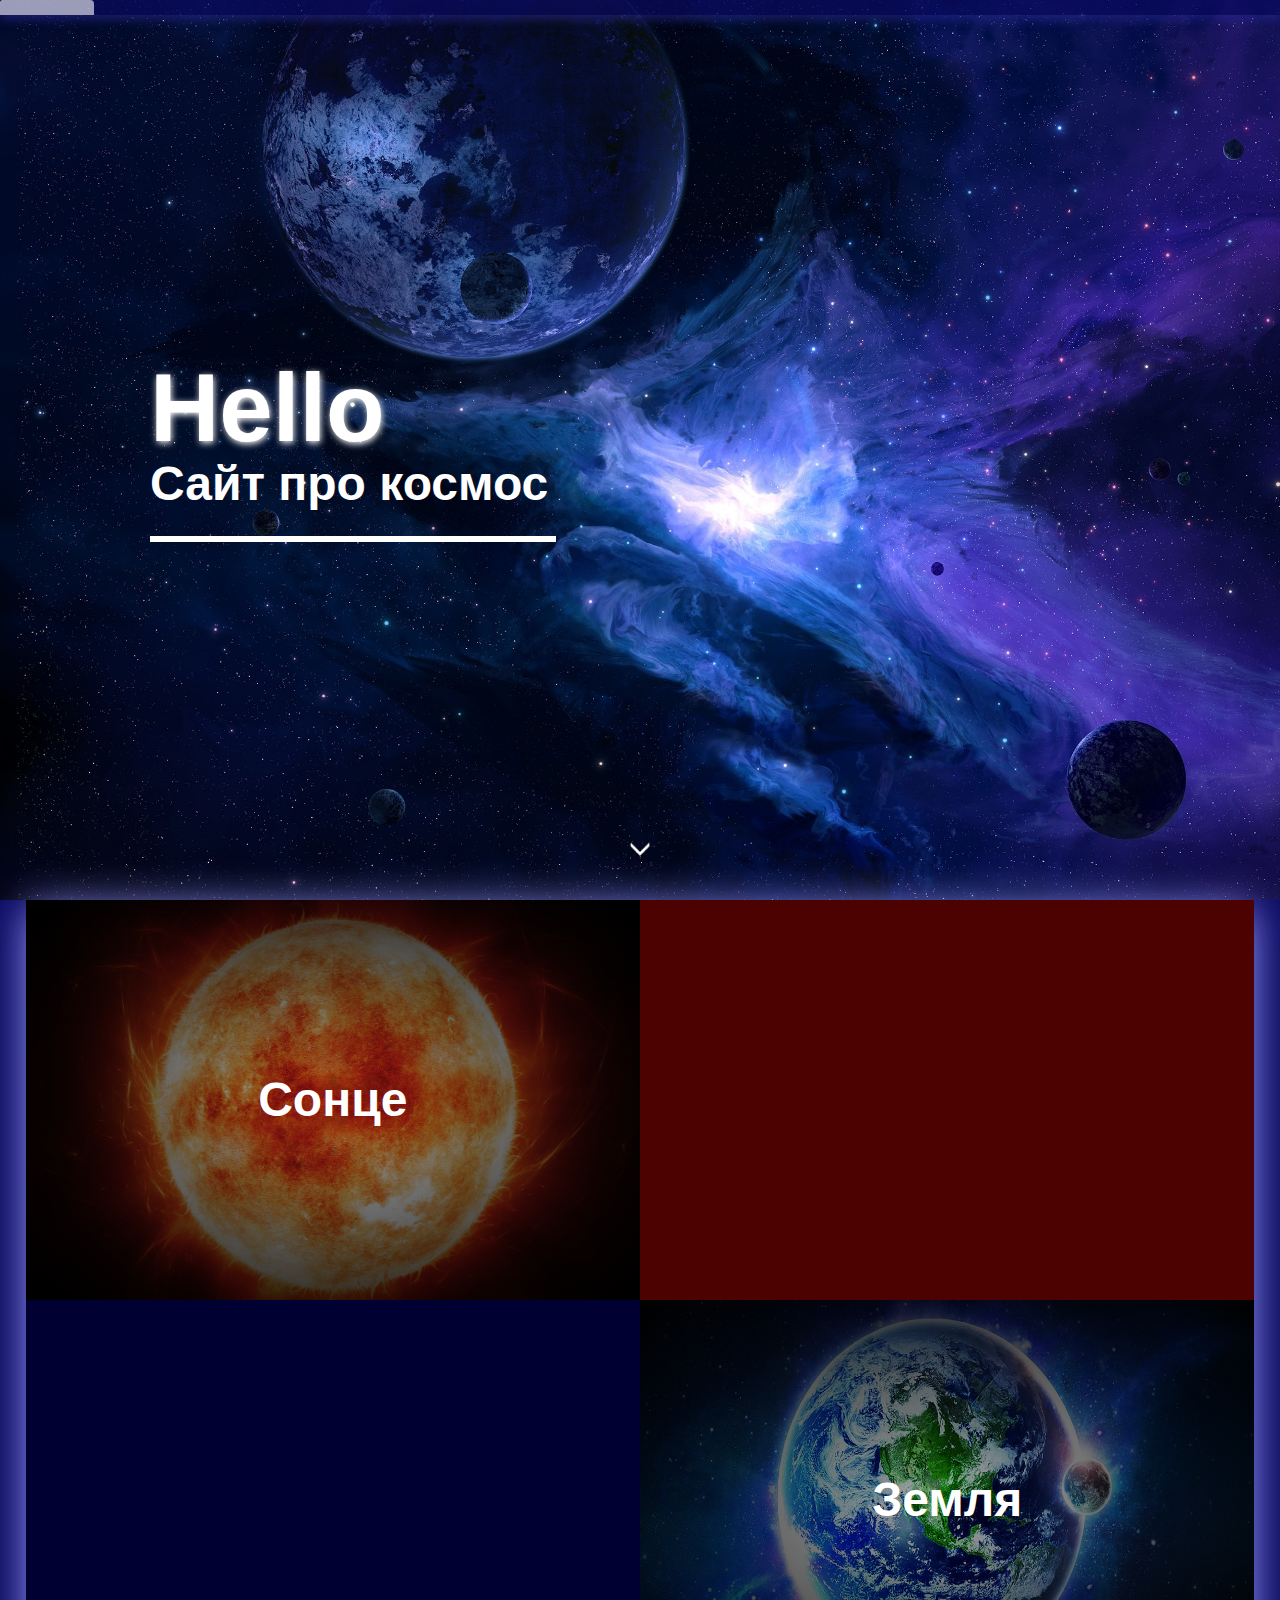
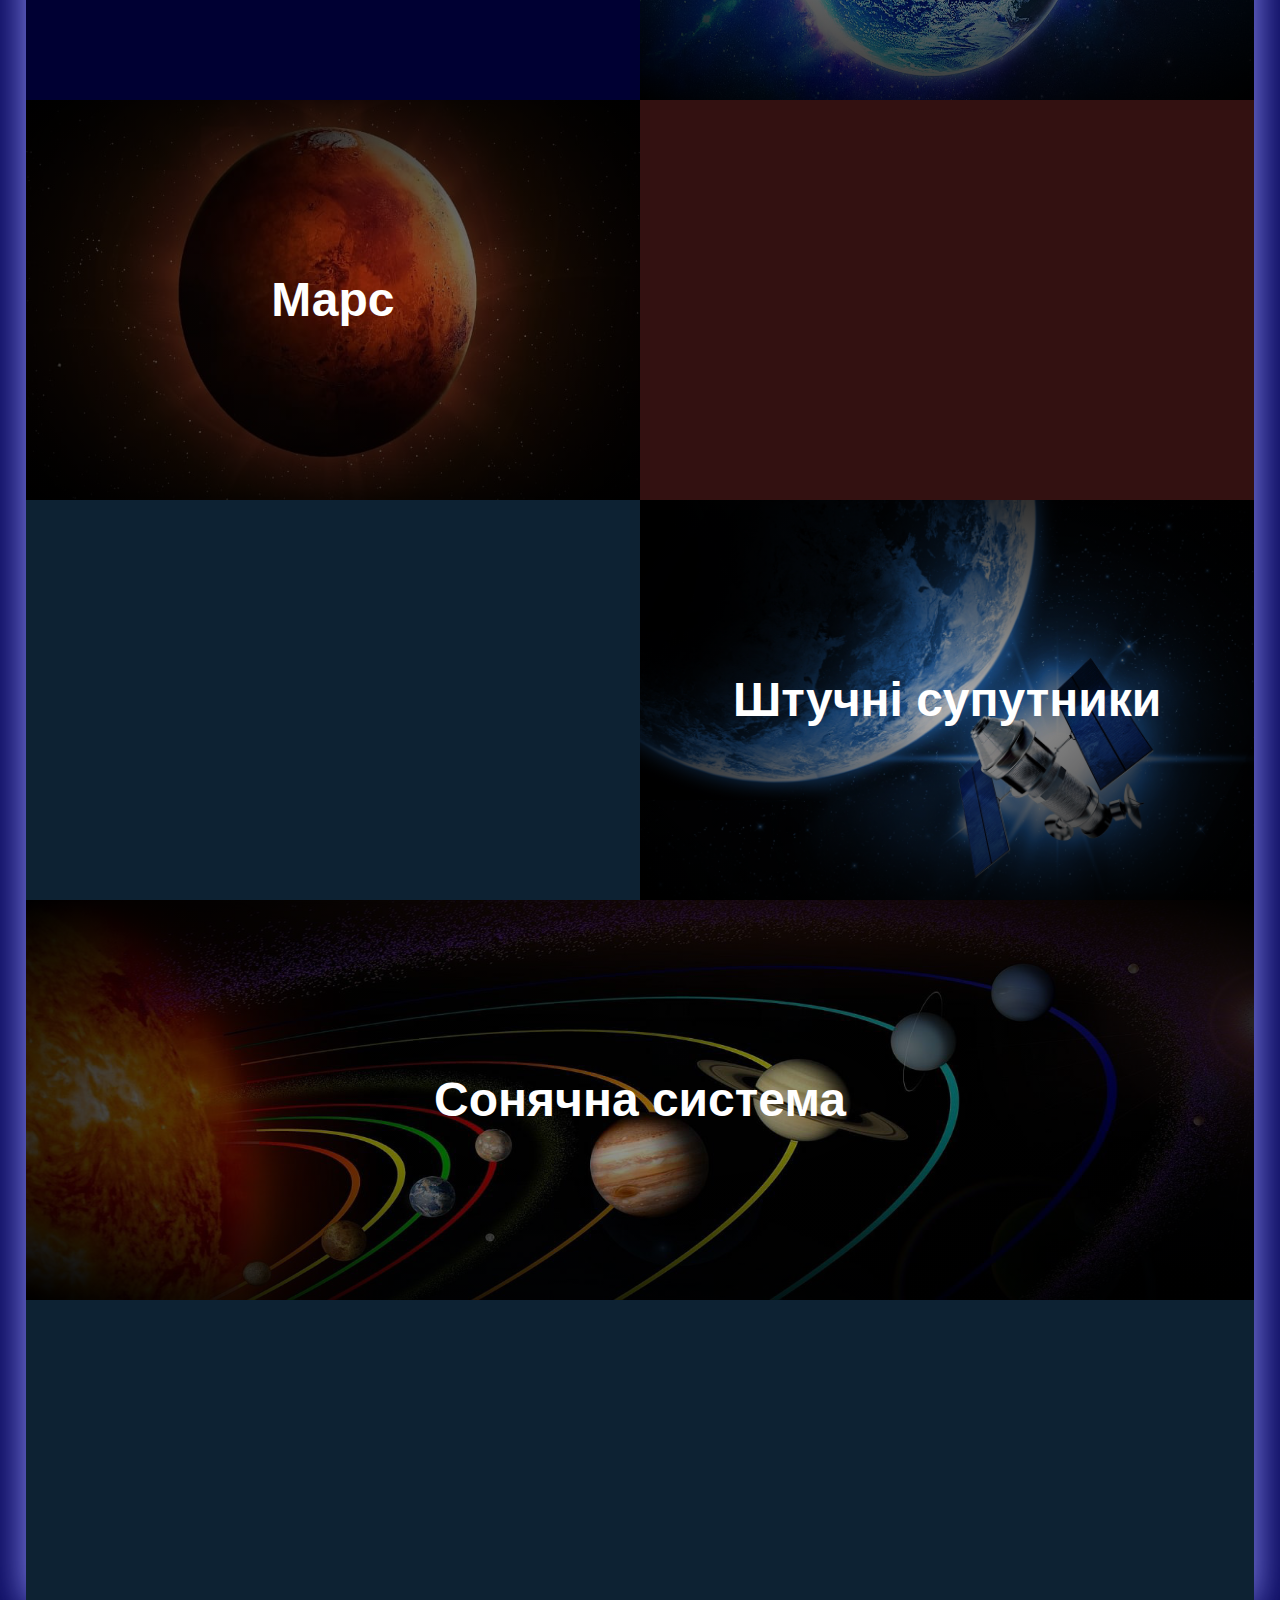
==== vinnica olimp/index.html @ b1a34f8e "Merge branch 'master' of https://github.com/Artemndreevich/Sait_to_olimp" ====
﻿<!doctype html>
<html lang="ua">
<head>
<title>Головна</title>
<meta-charset="utf-8">
<link rel="stylesheet" href="main.css">
<link rel="stylesheet" href="animatoin.css">
<link rel="shortcut icon" href="images/favicon.png" type="image/png">
<script src="jquery-3.3.1.js"></script>
<script src="main.js"></script>



</head>

<body>
        <div id="menu">
            <ul id="mark">
                <li > <a href="index.html" title=" ">Головна</a></li>
                <li > <a href="solar_system.html" title=" ">Сонячна система</a></li>
                <li > <a href="technologies.html" title=" ">Штучні супутники</a></li>
                <li > <a href="sun.html" title=" ">Сонце</a></li>
            </ul>
            </div>


<div id="first_big_image">
     <!--БР для того, чтоб расстояние было  -->
<div id="main_title">
<h1>Hello </h1>
<h2>Сайт про космос</h2>
<hr>

</div><!--Взяла заголовок, подзаголовок и хр в 1 див для позиционирования-->

</div><!--Взяла заголовок, подзаголовок и хр в 1 див для позиционирования--> 

<!-- Сделал выше (!!!) -->

<a href="#main"><img src="images/icon-down.png" id="icon-down"></a>

 
<div id="main">


    <div id="b1block">
        <div class="on-plitka-text1"><h2>Сонце</h2></div>
    </div>
    <div id="blocl_helper1"> 
        <p class="plitka_to_text1"> <span class="important_span">Сонце</span>
        <br>
            Сонце - головна зірка Сонячної системи. Навколо неї обертаються всі планети. комети, супутники планет Сонячної системи. 
            Вік - 4,57 млрд років. Наразі це єдине світило для Землі, яке дає життя всьому через утворення фотосинтезу, а отже, й кисню.
            В майбутньому Сонце буде змінюватися, через 7 млрд років Сонце стане Червоним гігантом, а через 10 млрд років - Білим карликом,
            через що життя на Землі, мабуть, буде неможливим. 


    </p>
    </div>
    <div id="b2block">
        <div class="on-plitka-text2"><h2>Земля</h2></div>
    </div>
    <div id="blocl_helper2">
        <p class="plitka_to_text2"> <span class="important_span">Земля</span>
        <br>
            Земля - третя по віддаленності від Сонця та п'ята за розмірами планета Сонячної системи. 
            Має 1 супутник - Місяць. Суходіл займає лише 29,2% всієї площі, Світовий Океан - 70,8%. 
            Загальна площа Землі - 510072000 км². Вік - 4,54 млрд років.
            Наразі єдина відома людству планета, яку населяють живі організми, тобто, на ній є життя. 
            В майбутньому є декілька вариантів розвитку Землі. Один з них, коли Сонце буде наближатись
            і збільшуватися, а температура на Землі буде підвищуватись, і згодом весь Світовий Океан
            випарується і все живе вимре. Але, шляхом високих технологій це можна попередити, "посуваючи"
            Землю в іншу сторону від Сонця, але щоб умови для життя залишалися такими, як і зараз. 
            Антропогенний ризик - Глобальне потепління, наслідки якого будуть катастрофічними.

            

    </p>
    </div>

    <div id="b3block">
        <div class="on-plitka-text3"><h2>Марс</h2></div>
    </div>
    <div id="blocl_helper3">
        <p class="plitka_to_text3"> <span class="important_span">Марс</span>
        <br>
            Марс, або "Червона планета" - четверта по віддаленності від Сонця та сьома за розмірами планета Сонячної системи.
            Має 2 супутники - Фобос і Деймос. Загальна площа Марса - 144370000 км². Зараз Марс - непридатна
            для життя планета з надмалою атмосферою та температурами. Але, мабуть, саме він
            стане першою планетою, котру почнуть колонізувати. Якщо станеться глобальна катастрофа на Землі, то Марс буде батьківщиною
            людей. Незабаром вже відбудеться перший за історію людства проект, коли декілька людей <strong>назавжди</strong> переселяться на цю
            планету. Серед них також буде й українець.
    </p> 
    </div>

    <a href="technologies.html"><div id="b4block">
      <div class="on-plitka-text4"><h2>Штучні супутники</h2></div>
    </div></a>
    <div id="blocl_helper4">
        <p class="plitka_to_text4"> <span class="important_span">Штучні супутники</span>
        <br>
            Штучні супутники - космічні апарати, пристрої, котрі передають радіоактивні хвилі для зв'язку, дізнаються температуру, фотографують
            космічні елементи і відправляють дані на Землю. Перший такий супутник був випущений на земну орбіту в 1957 році в СРСР. Загальна кількість
            супутників всіх країн - приблизно 2000, з них з України - 6, з яких лише 1 діючий. В 2009 році сталося перше в історії зіткнення, 
            внаслідок чого створилося 2 хмари із пилу. В майбутньому, ще багато стран бажають випустити свої штучні супутники.
    </p> 
    </div>

    <div id="b5block">
        <div class="on-plitka-text5"><h2>Сонячна система</h2></div>
      </div>
      <div id="blocl_helper5">
          <p class="plitka_to_text5"> <span class="important_span">Сонячна система</span>
          <br>
          Сонячна система - планетарна система із 1 зіркою - Сонцем. Саме тут ми, люди, живемо. В ній знаходяться 8 (за різними даними, 9) планет. Карликових - 5.
          Утворилася 4,57 млрд років тому. Знаходиться в галактиці Чумацький Шлях. Нещодавно дізналися, що в межах Сонячної системи є "Дев'ята планета",
          яка в 10 разів більша за Землю та знаходиться на відстані в 20 разів більше, аніж Нептун. В майбутньому, скоріш за все, всі планети
          будуть колонізовані і підібрані нормальні умови для життя людей.
          </p> 
      </div>

</div>
</body>
</html>
---- vinnica olimp/main.css ----
﻿body {
	font-family: Arial, Helvetica, sans-serif;
	background-color: rgb(10, 10, 95);
}

/* MENU */
#menu {
	width: 100%;
	background:  rgba(10, 10, 95, .7);
	z-index: 100;
	position: fixed;
	top: 0;
	left: 0;
	right: 0;
    margin:0;
	padding:0;
	box-shadow: 0 5px 10px rgba(43, 43, 160, 0.5);
}
#mark{
  margin: 0; 
  padding-left: 0; 
  overflow: hidden;
}
#mark li{
list-style-type: none;
display: inline-block;

}

#mark li a{
	color: white;
	font-weight: bold;
	text-decoration: none; 
	display: inline-block;
	padding: 1vw;
	margin-right: 2vw;
	transition: all 0.9s ease-out;
	border-radius: 0.2vw 0.3vw 0.2vw 0.3vw;
	font-weight: bold;
	font-size: 1.3vw;
}
#mark li a:hover{
	background-color: rgba(255, 255, 255, .6);
	color: rgba(0, 0, 100, .9);


}

/* ПЛИТКА */
#b1block{
	display: block;
	height: 400px;
	width: 50%;
	background: #303 url(images/sun.jpg) no-repeat;
	background-size: 100% 100%;
	float: left;
}

.on-plitka-text1, .on-plitka-text2, .on-plitka-text3, .on-plitka-text4 {
	display: block;
	height: max-content;
	width: 100%;
	z-index: 2;
	background: radial-gradient(at center, rgba(0, 0, 0, 0.3), rgba(0, 0, 0, 1));
	padding: 132.5px 0;
	text-align: center;
	color: rgb(255, 255, 255);
	font-size: 2em;
	transition: all .5s ease-in;
}
.on-plitka-text5{
	display: block;
	height: max-content;
	width: 100%;
	z-index: 2;
	background: radial-gradient(at center, rgba(0, 0, 0, 0.3), rgba(0, 0, 0, 1));
	padding: 132.5px 0;
	text-align: center;
	color: rgb(255, 255, 255);
	font-size: 2em;
	transition: all .5s ease-in;
}

.on-plitka-text1:hover, .on-plitka-text2:hover, .on-plitka-text3:hover, .on-plitka-text4:hover, .on-plitka-text5:hover {
	opacity: 0;
	

}
#blocl_helper1{
	display: block;
	height: 400px;
	width: 50%;
	background-color: rgb(77, 2, 2);
	float: left;
}
#b2block{
	height: 400px;
	width: 50%;
	background: #003 url(images/earth-main-img.jpeg) no-repeat;
	background-size: 100% 100%;
	float: right;
	}
	#blocl_helper2{
		display: block;
		height: 400px;
		width: 50%;
		float: right;
		background-color: #003;
		float: left;
	}
#b3block{
	height: 400px;
	width: 50%;
	background: #311 url(images/marc-main-img.jpg) no-repeat;
	background-size: 100% 100%;
	float: left;
	}
	#blocl_helper3{
		display: block;
		height: 400px;
		width: 50%;
		background-color: #311;

		float: left;
	}
#b4block{
	height: 400px;
	width: 50%;
	background: rgb(13, 34, 51) url(images/suputnik-main.jpg) no-repeat;
	background-size: 100% 100%;
	float: right;
	}
	#blocl_helper4{
		display: block;
		height: 400px;
		width: 50%;
		background-color: rgb(13, 34, 51);
		float: right;
		float: left;

	}
	#b5block{
		height: 400px;
		width: 100%;
		background: rgb(13, 34, 51) url(images/solar-system.jpg) no-repeat;
		background-size: 100% 100%;
		float: right;
		}
		#blocl_helper5{
			display: block;
			height: 300px;
			width: 100%;
			background-color: rgb(13, 34, 51);
			float: right;
	
		}
.plitka_to_text1{
	margin: 20px;
	color: rgb(255, 255, 255);
}
.plitka_to_text2{
	margin: 20px;
	color: rgb(255, 255, 255);
}
.plitka_to_text3{
	margin: 20px;
	color: rgb(255, 255, 255);
}
.plitka_to_text4{
	margin: 20px;
	color: rgb(255, 255, 255);
}
.plitka_to_text5{
	margin: 20px;
	color: rgb(255, 255, 255);
}

.important_span{
	font-weight: bold;
	font-size: x-large;
	
}






#first_big_image {
	background: url(images/space-background.jpg);
	background-repeat: no-repeat;
	background-size: 120%;
	position: absolute;
	top: 0px;
	left: 0;
	width: 100%;
	height: 100%;
	
}
#main_title {
	margin-left: 150px;

	margin-top: 30%;
}
#first_big_image hr {
	border: white 3px solid;
	margin-left: 0px;
	width: 400px;
}
#first_big_image h1 {
	text-shadow: 1px 2px 7px white;
	font-size: 6em;
	color: white;
 	margin-bottom: 0px;
	line-height: 50%;
}
#main{
	width: 96%;
/* убрал высоту, сделав её плавающей */
	background-color:  white;
	position: absolute;
	top: 100%;
	left: 2%;
	box-shadow: 0 7px 40px rgb(151, 151, 255);
}

#first_big_image h2 {
	font-size: 3em;
	color: white;
	line-height: 50%;
} 

#icon-down {
	
	padding: 0px;
	border-radius: 50%;
	width: 20px;
	height: 20px;
	padding: 5px;
	position: absolute;
	bottom: 3%;
	left: calc(50% - 20px);
	margin: 3px 0px;
	width: 30px;
	height: 30px;
	animation: pulsation-down 0.7s infinite alternate;

}



#solar-systam-image-div {
	background: rgb(3, 12, 66) url(images/solar-system-start-back.jpg);
	background-size: cover;
	background-repeat: no-repeat;
	background-size: 100%;
	position: absolute;
	top: 0px;
	left: 0;
	width: 100%;
	height: 100%;	
}
#solar-systam-image-div > img {
	transition: all .5s;
}
#solar-systam-image-div > img:hover {
	transform: scale(1.07);
}
#solar-systam-image-div h1 {
	text-shadow: 1px 2px 7px white;
	font-size: 3em;
	color: white;
 	margin-bottom: 20px;
	line-height: 50%;
	margin-top: 70px;
	margin-left: 80px;

}
#solar-systam-image-div hr {
	border: white 2px solid;
	margin-left: 80px;
	width: 420px;

}

.planet-inform {
	position: absolute;
	left: 0;
	top: 0;
	border-radius: 8px;
	background: white;
	padding: 10px;
	width: 180px;
	position: relative;
	color: #003;
}
.triangle {
	width: 1px;
	height: 1px;
	position: absolute;
	right: 10px;
	top: -20px;
	border-right: 10px transparent solid;
	border-top: 10px transparent solid;
	border-bottom: 10px rgb(255, 255, 255)solid;
	border-left: 10px transparent  solid;
}
.triangle-left {
	width: 1px;
	height: 1px;
	position: absolute;
	left: -20px;
	bottom: 10px;
	border-right: 10px rgb(255, 255, 255) solid;
	border-top: 10px transparent solid;
	border-bottom: 10px transparent solid;
	border-left: 10px transparent  solid;
}
#merqury {
	border: 1% green solid;
	border-radius: 50%;
	width: 2.5%;
	height: 5%;
	position: absolute;
	top: 65.3%;
	left: 18.4%;
	background: rgba(0, 0, 0, 0);
}
.help-inform1 {
	display: block;
	position: absolute;
	top: 75px;
	width: 190px;
	left: 230px;
	
	transition: all 0.5s ease-in;
}


.help-inform2 {
	display: block;
	position: absolute;
	top: 345px;
	width: 190px;
	left: 155px;

}

.help-inform3 {
	display: block;
	position: absolute;
	top: 355px;
	width: 190px;
	left: 200px;

}


.help-inform4 {
	display: block;
	position: absolute;
	top: 350px;
	width: 190px;
	left: 250px;

}

.help-inform5 {
	display: block;
	position: absolute;
	top: 345px;
	width: 190px;
	left: 295px;

}

.help-inform6 {
	display: block;
	position: absolute;
	top: 380px;
	width: 190px;
	left: 400px;

}

.help-inform7 {
	display: block;
	position: absolute;
	top: 370px;
	width: 190px;
	left: 570px;

}

.help-inform8 {
	display: block;
	position: absolute;
	top: 365px;
	width: 190px;
	left: 675px;

}
.help-inform9 {
	display: block;
	position: absolute;
	top: 360px;
	width: 190px;
	left: 800px;

}
div.page-navigation {
	position: relative;
	margin-left: 3%;
}
.page-navigation div {
	display: inline-block;
	border-radius: 3%;
	margin: 0 0.5%;
	width: 23%;
	
	transition: all .5s ease-out;
	
}
.page-navigation a {
	display: inline-block;
	height: 76%;
	width: 100%;
	border-radius: 3%;
	text-align: center;
	text-decoration: none;
	color: white;
	font-size: 2.1vw;
	padding: calc(200px - 50%) 0;
	background: radial-gradient(at center, rgba(0, 0, 0, 0.3), rgba(0, 0, 0, 1));
	transition: all .5s ease-out;
}
#first-suputnik {
	background: url(images/ПС-1.jpg) no-repeat;
	background-size: 130%;
	background-position: 50%;
}
#first-suputnik:hover {
	background-size: 140%;

}
.page-navigation a:hover {
	opacity: 0;
}
#space-technologies {
	background: url(images/technojlogies.jpg) no-repeat;
	background-size: 140%;
	background-position: 50%;
}
#space-technologies:hover {
	background-size: 150%;	
}
#space-studying {
	background: url(images/marc-3.jpeg) no-repeat;
	background-size: 100%;
	background-position: 50%;
}
#space-studying:hover {
	background-size: 115%;	
}
#statistyc {
	background: url(images/sputniks.jpeg) no-repeat;
	background-size: 140%;
	background-position: 50%;	
}
#statistyc:hover {
	background-size: 150%;		
}
#content{
	width: 96%;
	
	background-image: linear-gradient(to bottom right, rgba(10, 10, 95, .5), rgba(159, 0, 180, 0.5),  rgba(10, 10, 95, .5));
	position: relative;
	clear: both;
	left: 2%;
	box-shadow: 0 7px 40px rgb(151, 151, 255);
}
#content hr {
	border: none;
	border: rgba(255, 255, 255, .6) solid 2px;
	box-shadow: 1px 2px 7px rgba(255, 255, 255, .6);
	margin: 3% 2%;
}
#content h1 {
	text-shadow: 1px 2px 7px rgba(255, 255, 255, .6);
	font-size: 7vh;
	color: rgba(255, 255, 255, .6);
 	margin-bottom: 0px;
	line-height: 100%;
	text-align: center;
	margin: 3% 0;
}
#content h2 {
	text-shadow: 1px 2px 7px rgba(255, 255, 255, .6);
	font-size: 4.5vh;
	color: rgba(252, 252, 252, 0.6);
 	margin-bottom: 0px;
	line-height: 100%;
	text-align: center;
	margin-top: 1%;
	margin-bottom: 1%;
}
#content p, #content li {
	text-align: justify;
	color: rgba(255, 255, 255, .6);
	margin: 1%;
	font-size: 1.2vw;
	padding: 1%;
}
#right-text {
	margin-left: 31%;
	margin-right: 2%;
}
#right-text img {
	width: 90%;
	margin-top: 1%;
	transition: all 0.5s;
}
#left-text {
	margin-right: 31%;
	margin-left: 2%;
}
.content-img-left {
	float: left;
	width: 30%;
	padding-right: 2%;
	margin: 0 2%;
}
.content-img-right {
	float: right;
	width: 30%;
	padding-left: 2%;
	margin: 0 2%;
}
.content-img-left img, .content-img-right img {
	width: 100%;
	margin-bottom: 4%;
	box-shadow: 2px 4px 17px rgba(255, 255, 255, .4);
	transition: all 0.5s;
}
.content-img-left img:hover, .content-img-right img:hover {
	transform: scale(1.05);
}
#video-space {
	width: 96%;
	background: url(images/solar-system-start-back.jpg) no-repeat;
	background-size: cover;
	margin: 2%;
	
}
#content iframe {
	width: 50%;
	margin-left: 25%;
	
	border-radius: 5px;
	background: black;
	opacity: 1;
}
.content-img-right-big {
	float: right;
	width: 35%;
	margin: 0 2%;
	margin-bottom: 4%;
	box-shadow: 2px 4px 17px rgba(255, 255, 255, .4);
	clear: both;
	transition: all .5s;
}
.content-img-right-big:hover, #right-text img:hover {
	transform: scale(1.03)
}
#statistyc-punkt {
	clear: both;
	vertical-align: middle;
	
}
.bottom-div {
	padding-bottom: 15%;
}

#statistyc-punkt h3 {
	font-size: 1.7vw;
	color: rgb(151, 151, 255);
	text-shadow: 1px 2px 13px rgba(252, 252, 252, 0.6);
	margin-left: 6%;
	
}
#foother {
	background: rgba(10, 10, 95, 1);
	width: 90%;
	clear: both;
	
	left: 0;
	height: 4%;
	color: white;
	font-size: 0.9vw;
	padding: 1% 5%;
	font-style: italic;
	z-index: 50;
}
#foother a {
	color: rgba(255, 255, 255, 0.6);
	text-decoration: none;
}
#foother a:hover {
	text-decoration: underline;
	color: white;
}

#mars1{
	display: block;
	height: 400px;
	width: 50%;
	background: #311 url(images/mars-v-vodolee-2018-vliyanie-na-znaki-zodiaka.jpg) no-repeat;
	background-size: 100% 100%;
	float: left;
}
#mars1 img{
	width: 400px;
	height: 400px;
	margin-left: auto;
	margin-right: auto;
}
#mars1-text{
	display: block;
	height: 400px;
	width: 50%;
	background: #311 ;
	background-size: 100% 100%;
	float: left;
}
#mars2{
	display: block;
	height: 400px;
	width: 50%;
	background: #311 url(images/images.png) no-repeat;
	float: left;
}
#mars2-text{
	display: block;
	height: 400px;
	width: 50%;
	background: #311 ;
	background-size: 100% 100%;
	float: left;
}

#mars3{
	display: block;
	height: 400px;
	width: 50%;
	background: #311 url(images/800px-TerraformedMarsGlobeRealistic.jpg) no-repeat;
	float: left;
}
#mars3-text{
	display: block;
	height: 400px;
	width: 50%;
	background: #311 ;
	background-size: 100% 100%;
	float: left;
}
.main_p{
	padding: 20px;
	color: white;
	font-size: 20px;
}

/*sun.html */

#sun-prognoz {
	background: url(images/sun-prognoz.jpg) no-repeat;
	background-size: 140%;
	background-position: 50%;
}
#sun-prognoz:hover {
	background-size: 155%;	
}
#sun-info {
	background: black url(images/sun.png) no-repeat;
	background-size: 100%;
	background-position: 50%;
}
#sun-info:hover {
	background-size: 115%;
}
#sun-budova {
	background: black url(images/sun-budova-preview.png) no-repeat;
	background-size: 100%;
	background-position: 50%;
}
#sun-budova:hover {
	background-size: 115%;
}
#sun-darkness {
	background: black url(images/sun-darkness-preview.jpg) no-repeat;
	background-size: 140%;
	background-position: 50%;
}
#sun-darkness:hover {
	background-size: 155%;
}
img[alt="Сонце"] {
	box-shadow: none;
	width: 97%;
}
img[alt="Сонце"]:hover {
	transform: none;
}
#left-text li {
	list-style-image: url(images/sun-icon.png);
	list-style-position: inside;
	width: 90%;
}
---- vinnica olimp/animatoin.css ----
@keyframes pulsation-down {
	from {
		width: 30px;
		height: 30px;
	}
	50% {
		bottom: calc(3% - 8px);
		left: calc(50% - 20px);
		width: 36px;
		height: 36px;
	}
}
@keyframes planet-tranform{
	from{
		transform:rotate(0deg);
	}
	50%{
		transform:rotate(180deg);
	}
	to{
		transform:rotate(360deg);
	}
}
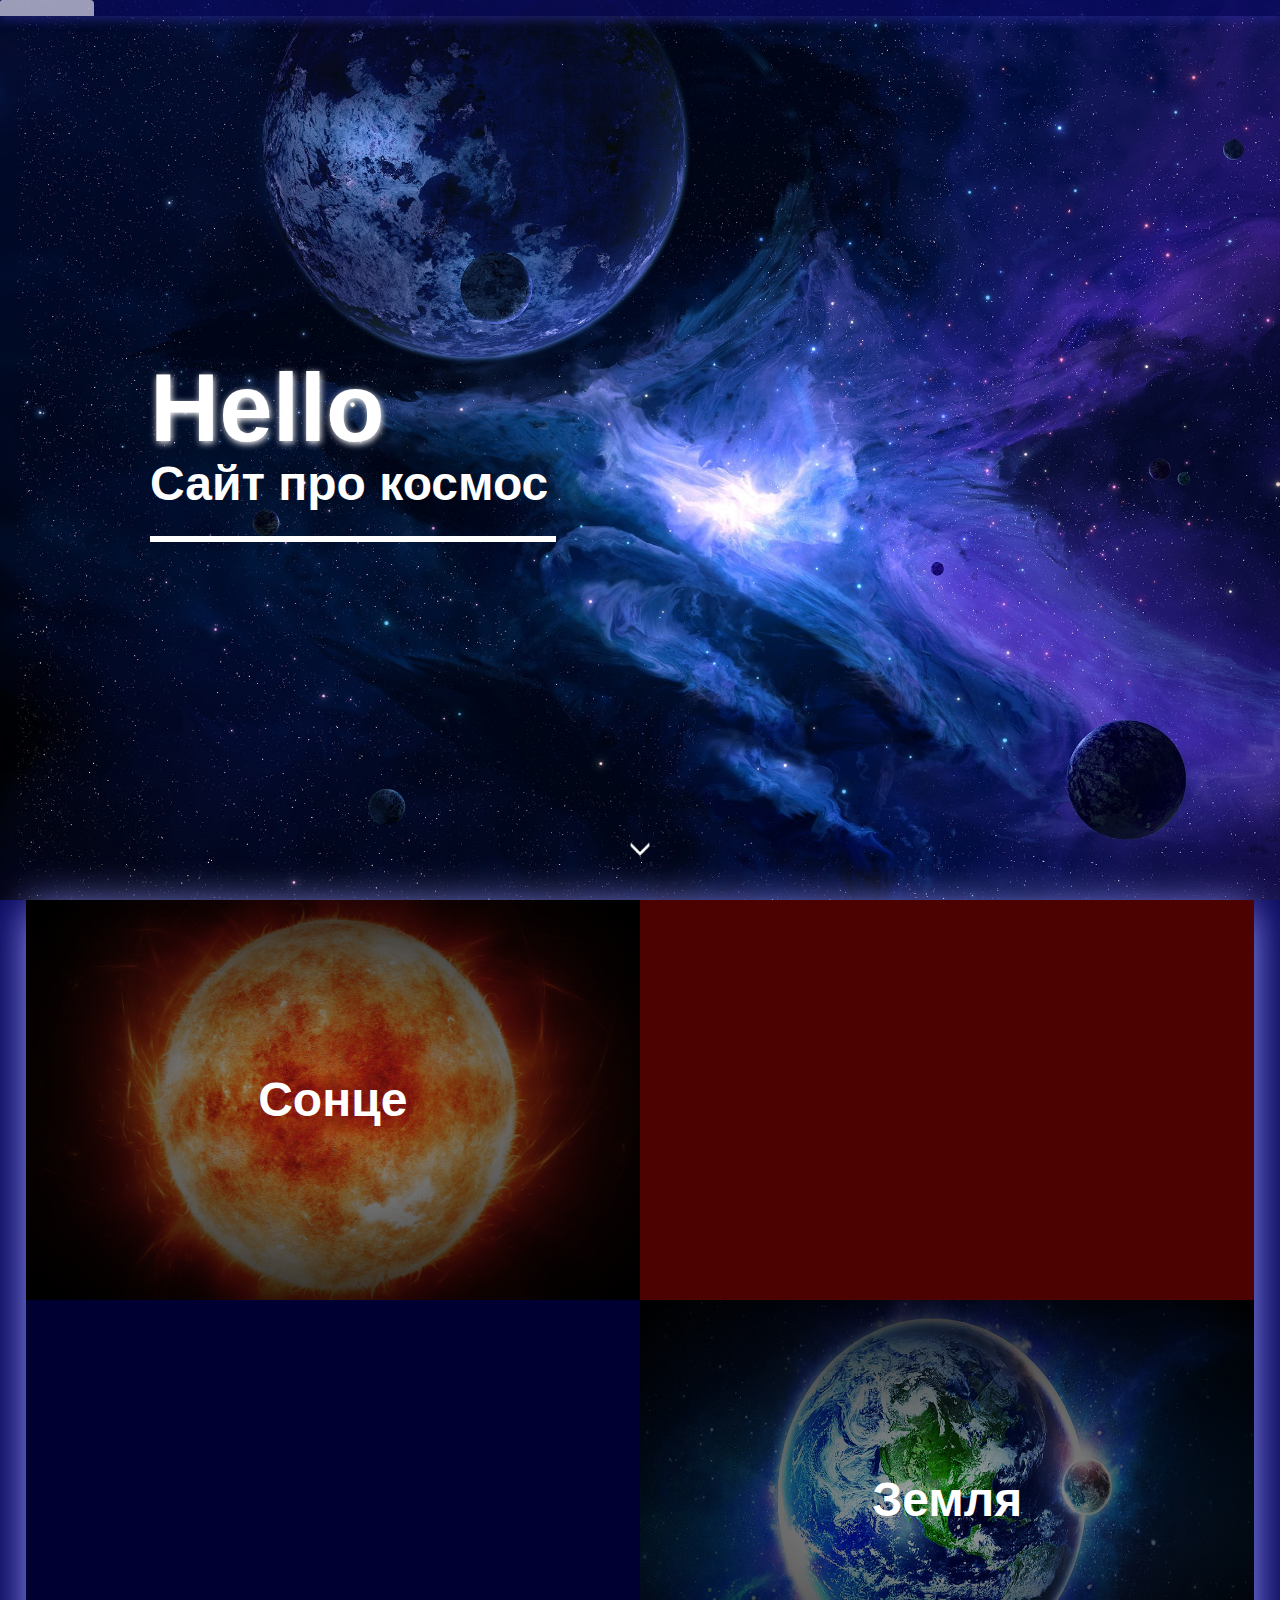
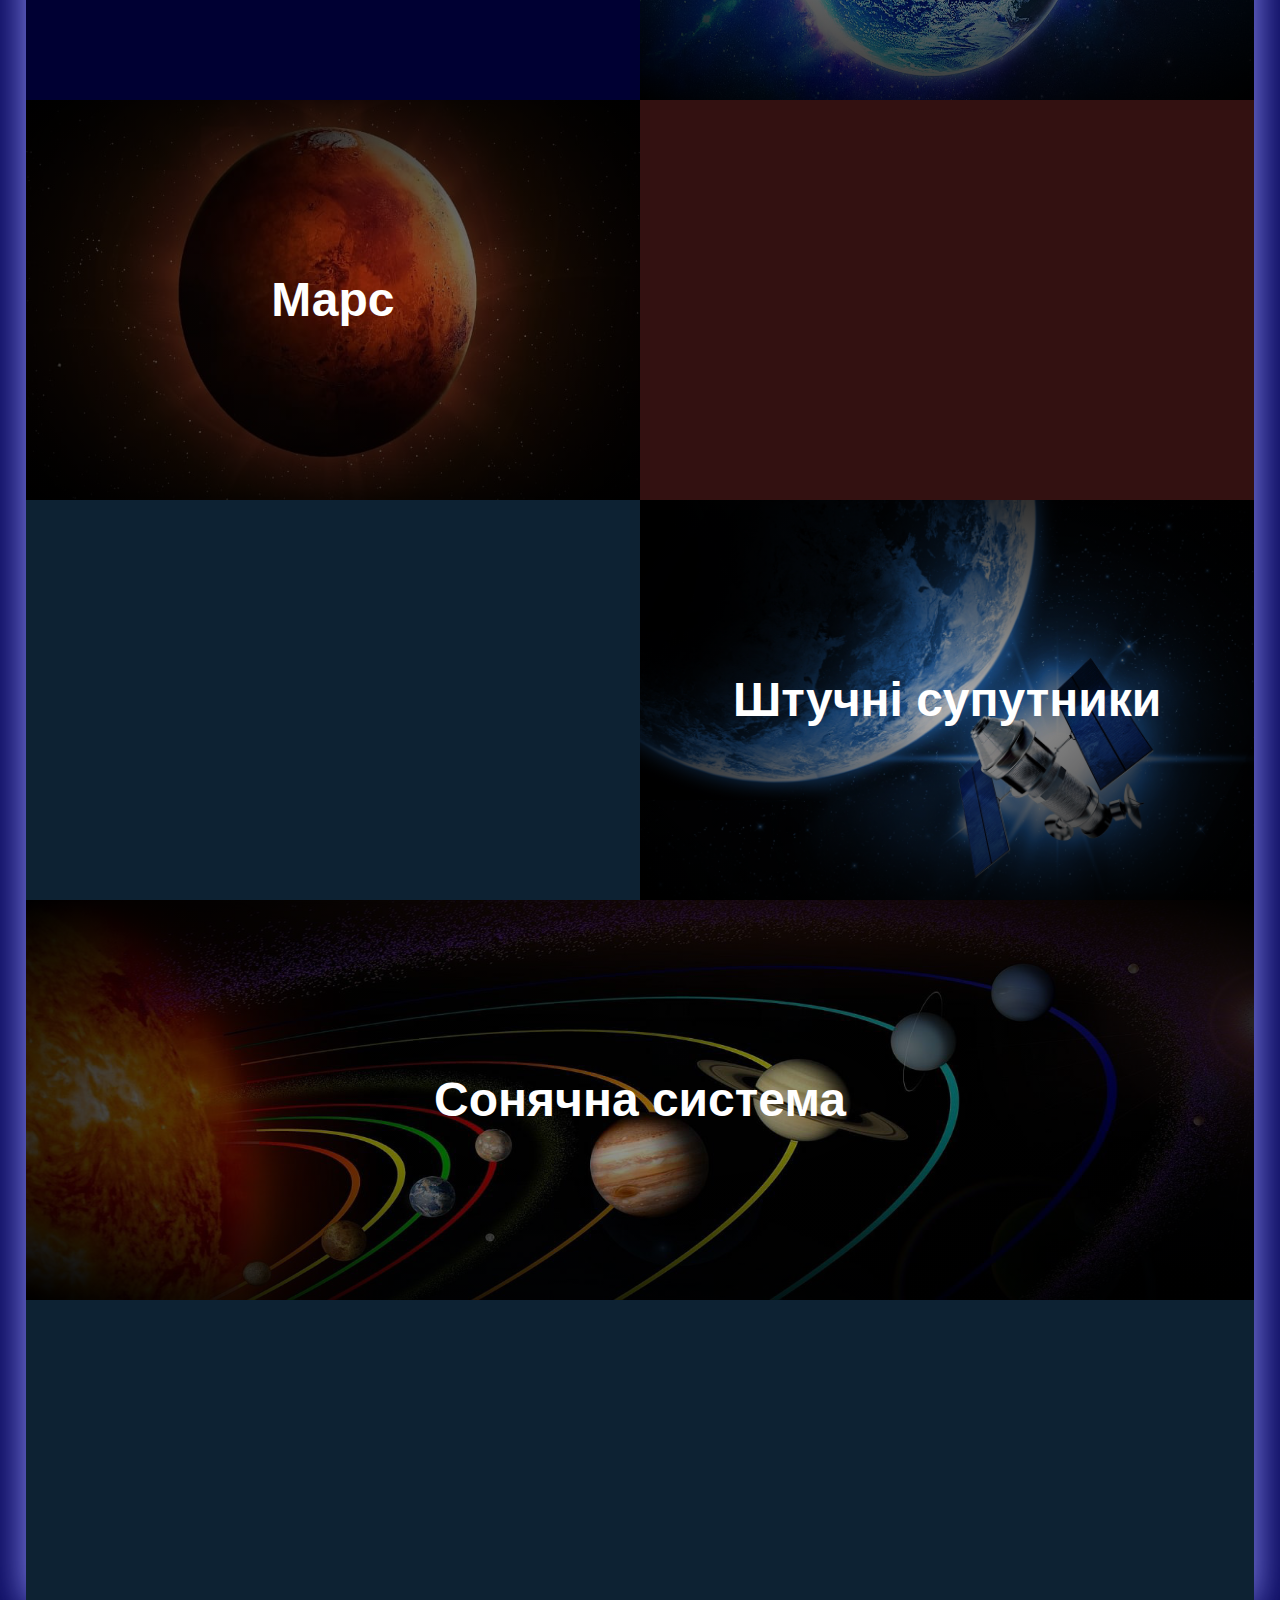
==== commit 8d1ff670: "Update index.html" ====
--- a/vinnica olimp/index.html
+++ b/vinnica olimp/index.html
@@ -2,7 +2,7 @@
 <html lang="ua">
 <head>
 <title>Головна</title>
-<meta-charset="utf-8">
+<meta charset="utf-8">
 <link rel="stylesheet" href="main.css">
 <link rel="stylesheet" href="animatoin.css">
 <link rel="shortcut icon" href="images/favicon.png" type="image/png">
--- a/vinnica olimp/main.css
+++ b/vinnica olimp/main.css
@@ -714,4 +714,150 @@
 	list-style-image: url(images/sun-icon.png);
 	list-style-position: inside;
 	width: 90%;
-}+}
+
+
+/* 
+///////////////////////////////////////////////////////////////////////////////////////////////
+                                            ТЕСТ
+///////////////////////////////////////////////////////////////////////////////////////////////
+*/ 
+
+#photo_helper{
+    width: 20%;
+    height: 40%;
+    position: fixed;
+    top: 19%;
+    left: 77%;
+    z-index: 20;
+     margin: 0;
+    padding: 0;
+
+}
+#helper{
+    width: 25%;
+    height: 50%;
+    background-color: white;
+    border-radius: 5px;
+    z-index: 10; 
+    position: fixed;
+    top: 49%;
+    left: 74.5%;
+    margin: 0;
+    padding: 0;
+
+}
+
+
+
+#forhelp{
+    text-align: justify;
+    margin-top: 17%;
+    z-index: 2;
+	padding: 10px;
+}
+
+#photo_helper img{
+    margin: 0;
+    padding: 0;
+    z-index: 3;
+}
+
+#button input{
+    font-weight: bold;
+    width: 7%;
+    height: 5%;
+    position: fixed;
+    top: 93%;
+    left: 83.5%;
+    z-index: 200; 
+    border-radius: 5px;
+    background-color: #9AFE2E;
+}
+.true{
+    display: inline-block;
+    width: 15%;
+    text-align: center;
+    background-color: rgb(121, 91, 255);
+    border-radius: 0.3vw;
+    padding: 1%;
+    margin-right: 10%;
+}
+.true:hover{
+    display: inline-block;
+    width: 15%;
+    text-align: center;
+   background-color: white;
+    border-radius: 0.3vw;
+transition: all 1s;
+}
+.false{
+    display: inline-block;
+    width: 15%;
+    text-align: center;
+   background-color: rgb(121, 91, 255);
+    border-radius: 0.3vw;
+    padding: 1%;
+    margin-right: 10%;
+
+}
+.false:hover{
+    display: inline-block;
+
+    width: 15%;
+    text-align: center;
+   background-color: white;
+    border-radius: 0.3vw;
+transition: all 1s;
+}
+.grenn{
+ font-size: x-large;
+ display: block;
+ text-align: center;
+ font-weight: bold;
+color: green;
+
+}
+.go{
+    text-decoration: none;
+    color: #191970;
+    font-weight: bold;
+}
+.redd{
+    font-size: x-large;
+    display: block;
+    text-align: center;
+    font-weight: bold;
+   color: red;
+}
+#actionn {
+    
+    font-weight: bold;
+    width: 15%;
+    padding: 3%;
+    border-radius: 0.3vw;
+    background-color: rgba(10, 10, 95, 1);
+    color: rgba(255, 255, 255, 0.7);
+    transition: all 1s;
+
+}
+#actionn:hover {
+    font-weight: bold;
+    width: 15%;
+    padding: 3%;
+    border-radius: 0.3vw;
+    background-color:white;
+    color: rgba(10, 10, 95, .7);
+    transition: all 1s;
+}
+#paddingp{
+    margin: 1vw;
+}
+
+
+/* 
+///////////////////////////////////////////////////////////////////////////////////////////////
+                                            ТЕСТ
+///////////////////////////////////////////////////////////////////////////////////////////////
+*/ 
+
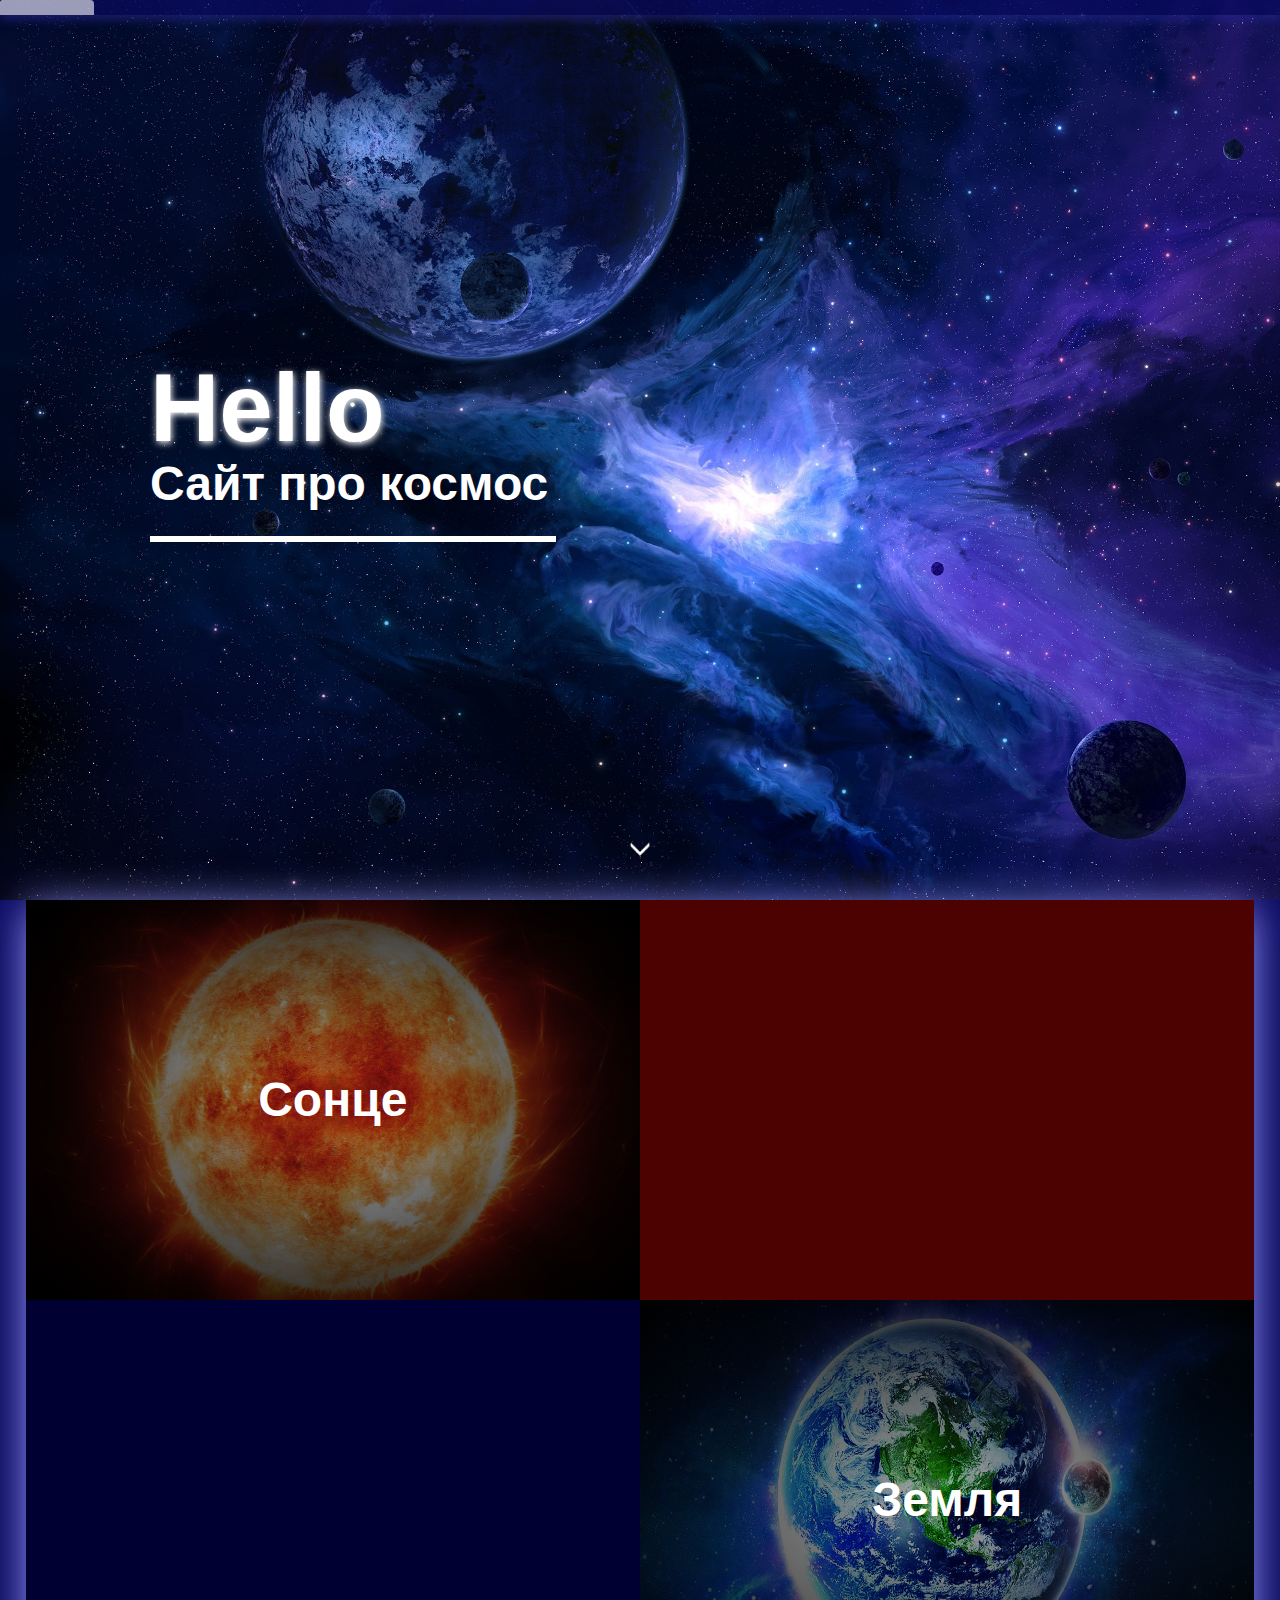
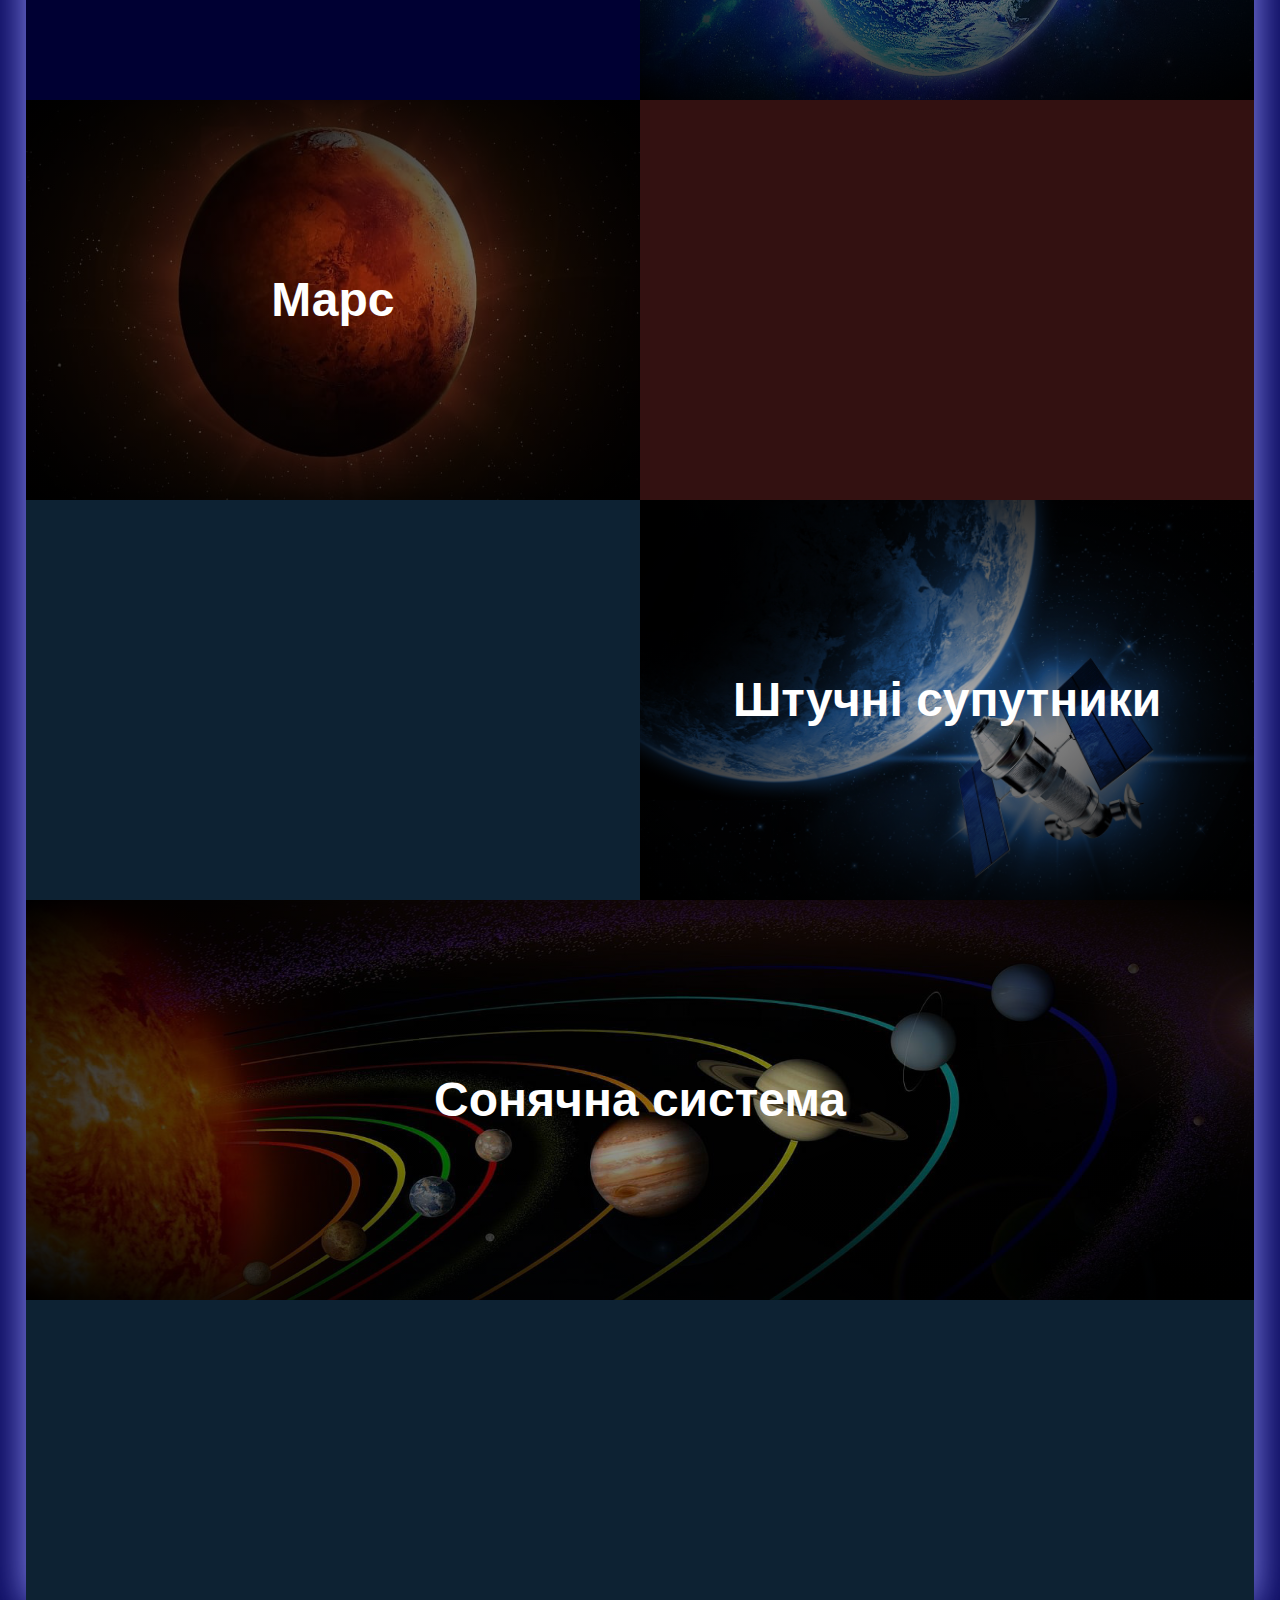
==== commit d9514434: "Merge branch 'master' of https://github.com/Artemndreevich/Sait_to_olimp" ====
--- a/vinnica olimp/index.html
+++ b/vinnica olimp/index.html
@@ -16,10 +16,14 @@
 <body>
         <div id="menu">
             <ul id="mark">
-                <li > <a href="index.html" title=" ">Головна</a></li>
-                <li > <a href="solar_system.html" title=" ">Сонячна система</a></li>
-                <li > <a href="technologies.html" title=" ">Штучні супутники</a></li>
-                <li > <a href="sun.html" title=" ">Сонце</a></li>
+                <li > <a href="index.html" title="Головна сторінка">Головна</a></li>
+                <li > <a href="solar_system.html" title="Коротко про Сонячну систему">Сонячна система</a></li>
+                <li > <a href="technologies.html" title="Про космычны технології">Штучні супутники</a></li>
+                <li > <a href="sun.html" title="Про Сонце">Сонце</a></li>
+                <li > <a href="earth.html" title="Про планету Земля">Земля</a></li>
+                <li > <a href="mars.html" title="Про Марс">Марс</a></li>
+                <li><a href="galery.html" title="Космічна галерея">Галерея</a></li>
+                <li><a href="test.html" title="Тест про космос">Тест</a></li>
             </ul>
             </div>
 
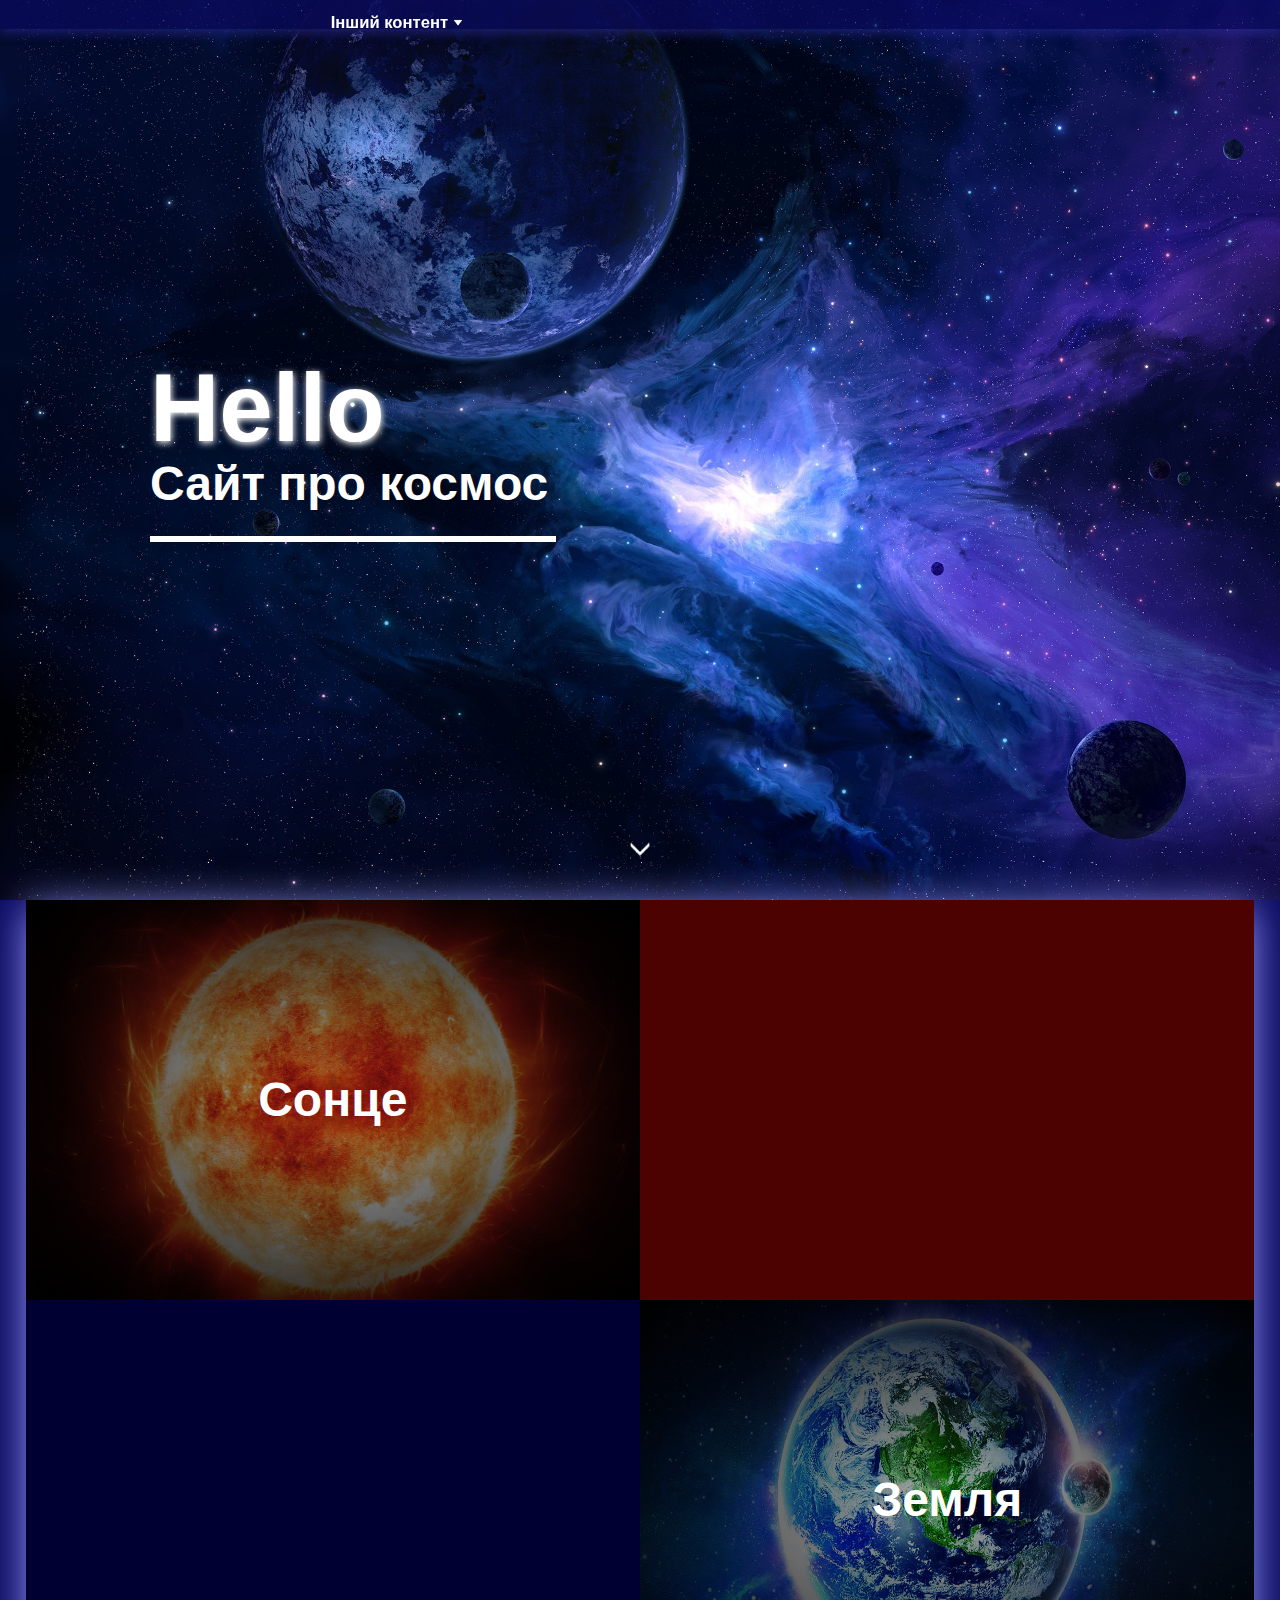
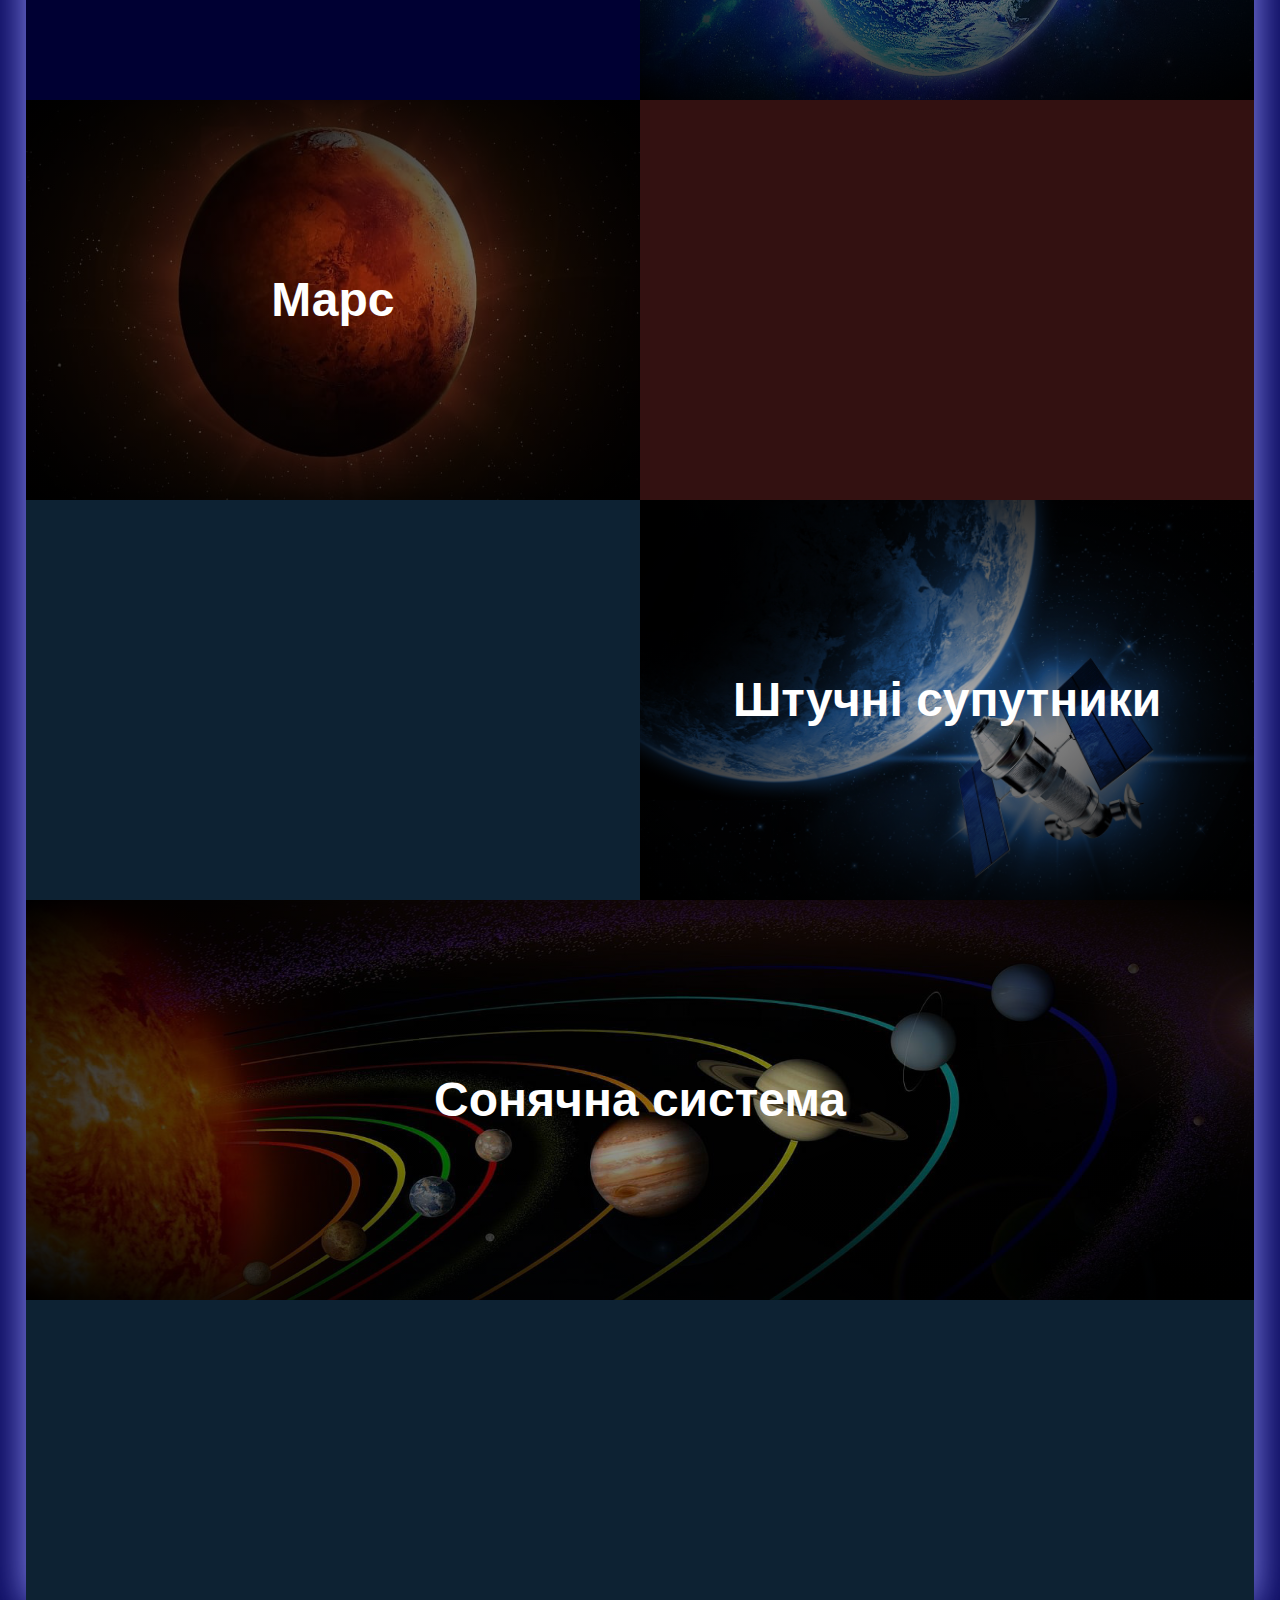
==== commit 25f6ea25: "Update index.html" ====
--- a/vinnica olimp/index.html
+++ b/vinnica olimp/index.html
@@ -16,12 +16,16 @@
 <body>
         <div id="menu">
             <ul id="mark">
-                <li > <a href="index.html" title="Головна сторінка">Головна</a></li>
-                <li > <a href="solar_system.html" title="Коротко про Сонячну систему">Сонячна система</a></li>
-                <li > <a href="technologies.html" title="Про космычны технології">Штучні супутники</a></li>
-                <li > <a href="sun.html" title="Про Сонце">Сонце</a></li>
-                <li > <a href="earth.html" title="Про планету Земля">Земля</a></li>
-                <li > <a href="mars.html" title="Про Марс">Марс</a></li>
+                <li> <a href="index.html" title="Головна сторінка">Головна</a></li>
+                <li> <a href="solar_system.html" title="Коротко про Сонячну систему">Сонячна система</a>
+                <li> <a href="#" title="Контент">Інший контент <img src="images/triangle-icon.png" height="10wh"></a>    
+                    <ul id="submenu">
+                            <li> <a href="technologies.html" title="Про космычны технології">Штучні супутники</a></li>
+                            <li> <a href="sun.html" title="Про Сонце">Сонце</a></li>
+                            <li> <a href="earth.html" title="Про планету Земля">Земля</a></li>
+                            <li> <a href="mars.html" title="Про Марс">Марс</a></li>
+                    </ul>
+                </li>
                 <li><a href="galery.html" title="Космічна галерея">Галерея</a></li>
                 <li><a href="test.html" title="Тест про космос">Тест</a></li>
             </ul>
@@ -47,9 +51,10 @@
 <div id="main">
 
 
+        <a href="sun.html" title="Про Сонце">
     <div id="b1block">
         <div class="on-plitka-text1"><h2>Сонце</h2></div>
-    </div>
+    </div></a>
     <div id="blocl_helper1"> 
         <p class="plitka_to_text1"> <span class="important_span">Сонце</span>
         <br>
@@ -61,9 +66,12 @@
 
     </p>
     </div>
+    
+    <a href="earth.html">
     <div id="b2block">
         <div class="on-plitka-text2"><h2>Земля</h2></div>
     </div>
+</a>
     <div id="blocl_helper2">
         <p class="plitka_to_text2"> <span class="important_span">Земля</span>
         <br>
@@ -82,9 +90,10 @@
     </p>
     </div>
 
+    <a href="mars.html">
     <div id="b3block">
         <div class="on-plitka-text3"><h2>Марс</h2></div>
-    </div>
+    </div></a>
     <div id="blocl_helper3">
         <p class="plitka_to_text3"> <span class="important_span">Марс</span>
         <br>
@@ -97,9 +106,11 @@
     </p> 
     </div>
 
-    <a href="technologies.html"><div id="b4block">
+    <a href="technologies.html">
+        <div id="b4block">
       <div class="on-plitka-text4"><h2>Штучні супутники</h2></div>
-    </div></a>
+    </div>
+    </a>
     <div id="blocl_helper4">
         <p class="plitka_to_text4"> <span class="important_span">Штучні супутники</span>
         <br>
@@ -110,9 +121,11 @@
     </p> 
     </div>
 
+    <a href="solar_system.html">
     <div id="b5block">
         <div class="on-plitka-text5"><h2>Сонячна система</h2></div>
       </div>
+    </a>
       <div id="blocl_helper5">
           <p class="plitka_to_text5"> <span class="important_span">Сонячна система</span>
           <br>
--- a/vinnica olimp/main.css
+++ b/vinnica olimp/main.css
@@ -728,7 +728,7 @@
     height: 40%;
     position: fixed;
     top: 19%;
-    left: 77%;
+    left: 75.5%;
     z-index: 20;
      margin: 0;
     padding: 0;
@@ -742,7 +742,7 @@
     z-index: 10; 
     position: fixed;
     top: 49%;
-    left: 74.5%;
+    left: 73%;
     margin: 0;
     padding: 0;
 
@@ -861,3 +861,43 @@
 ///////////////////////////////////////////////////////////////////////////////////////////////
 */ 
 
+/*/////////////////////////////////////////////////////////////////////////////////////////////
+											EARTH
+/////////////////////////////////////////////////////////////////////////////////////////////*/
+
+#gagarin {
+	background: url(images/gagarin-nav.jpg) no-repeat;
+	background-size: 110%;
+	background-position: 50%;
+}
+#gagarin:hover {
+	background-size: 125%;	
+}
+#earth-future-nav {
+	background: url(images/pangeya.jpg) no-repeat;
+	background-size: 100%;
+	background-position: 50%;
+}
+#earth-future-nav:hover {
+	background-size: 115%;
+}
+#earth-born {
+	background: black url(images/earth-born-nav.jpg) no-repeat;
+	background-size: 120%;
+	background-position: 50%;
+}
+#earth-born:hover {
+	background-size: 135%;	
+}
+#facts {
+	list-style-position: inside;
+	list-style-type: upper-roman;
+}
+#earth-facts {
+	background: black url(images/Earth_Western_Hemisphere_transparent_background.png) no-repeat;
+	background-size: 100%;
+	background-position: 50%;
+}
+#earth-facts:hover {
+	background-size: 115%;	
+}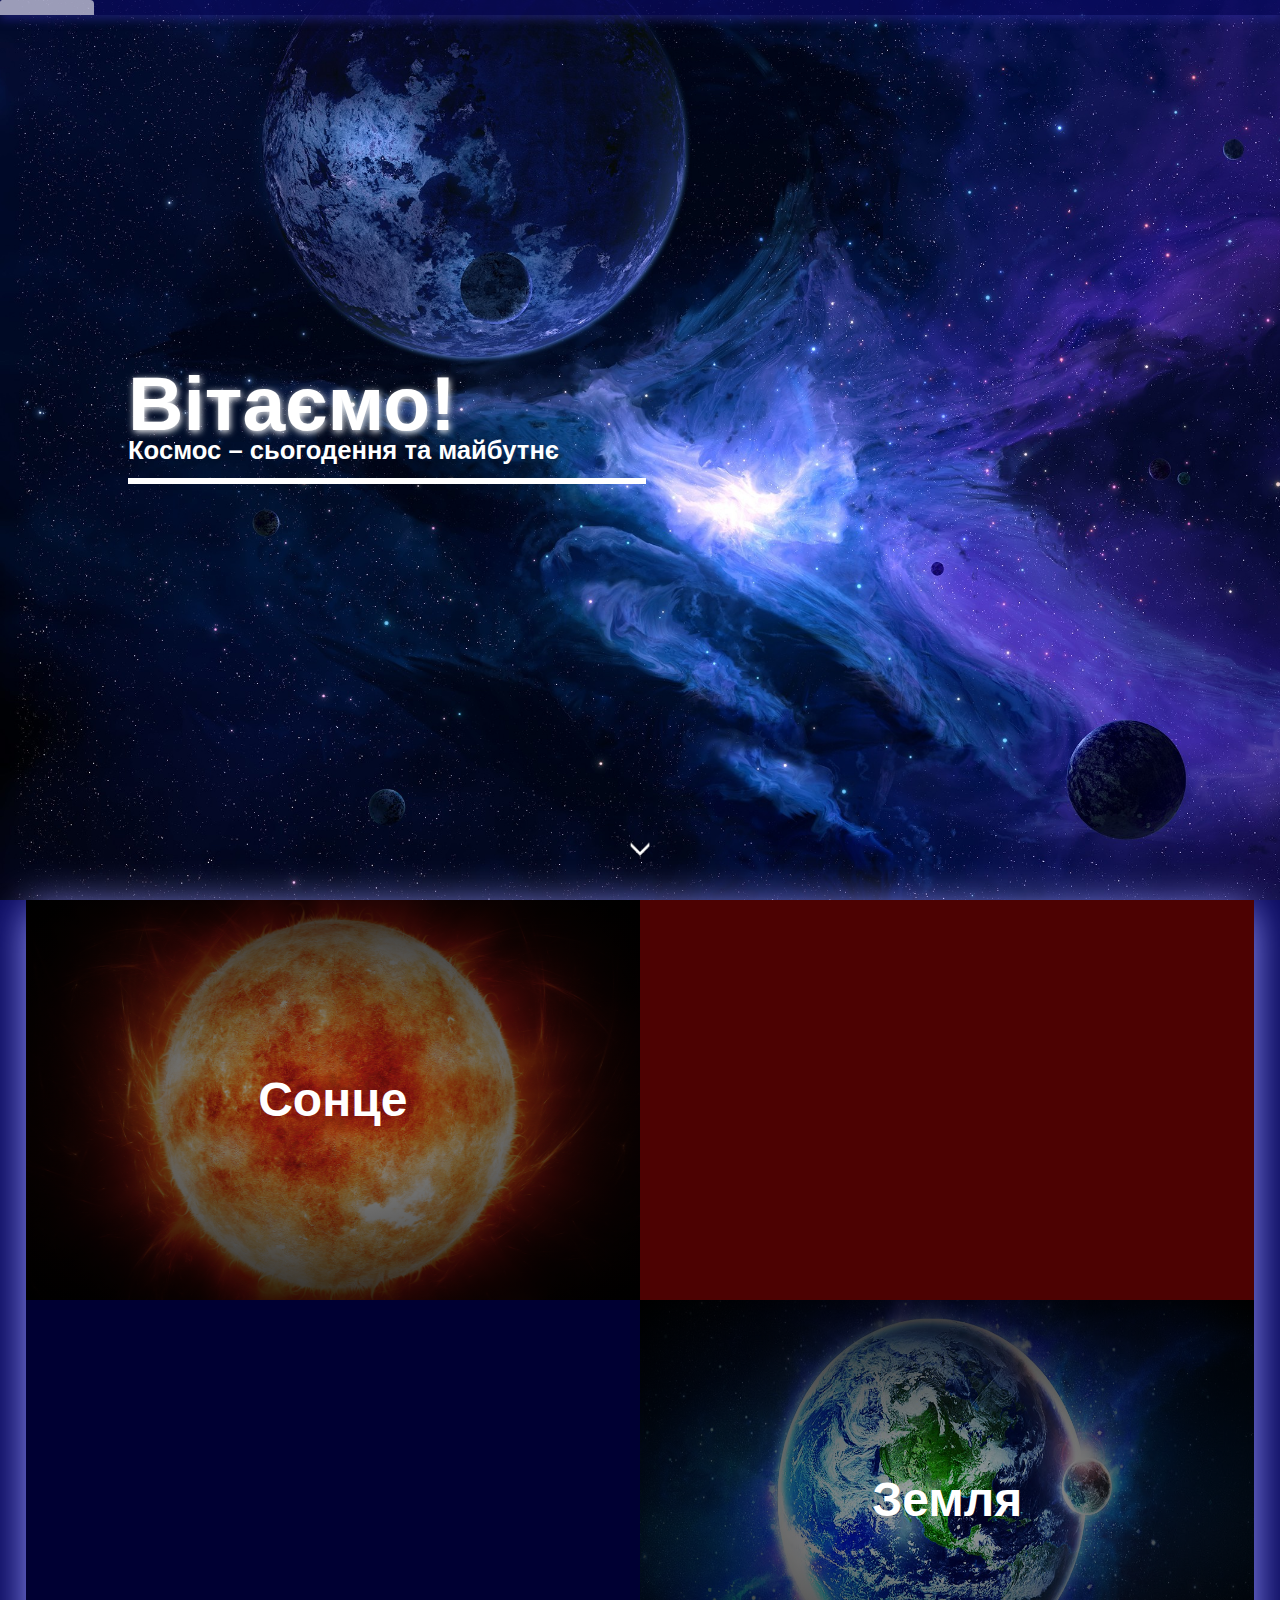
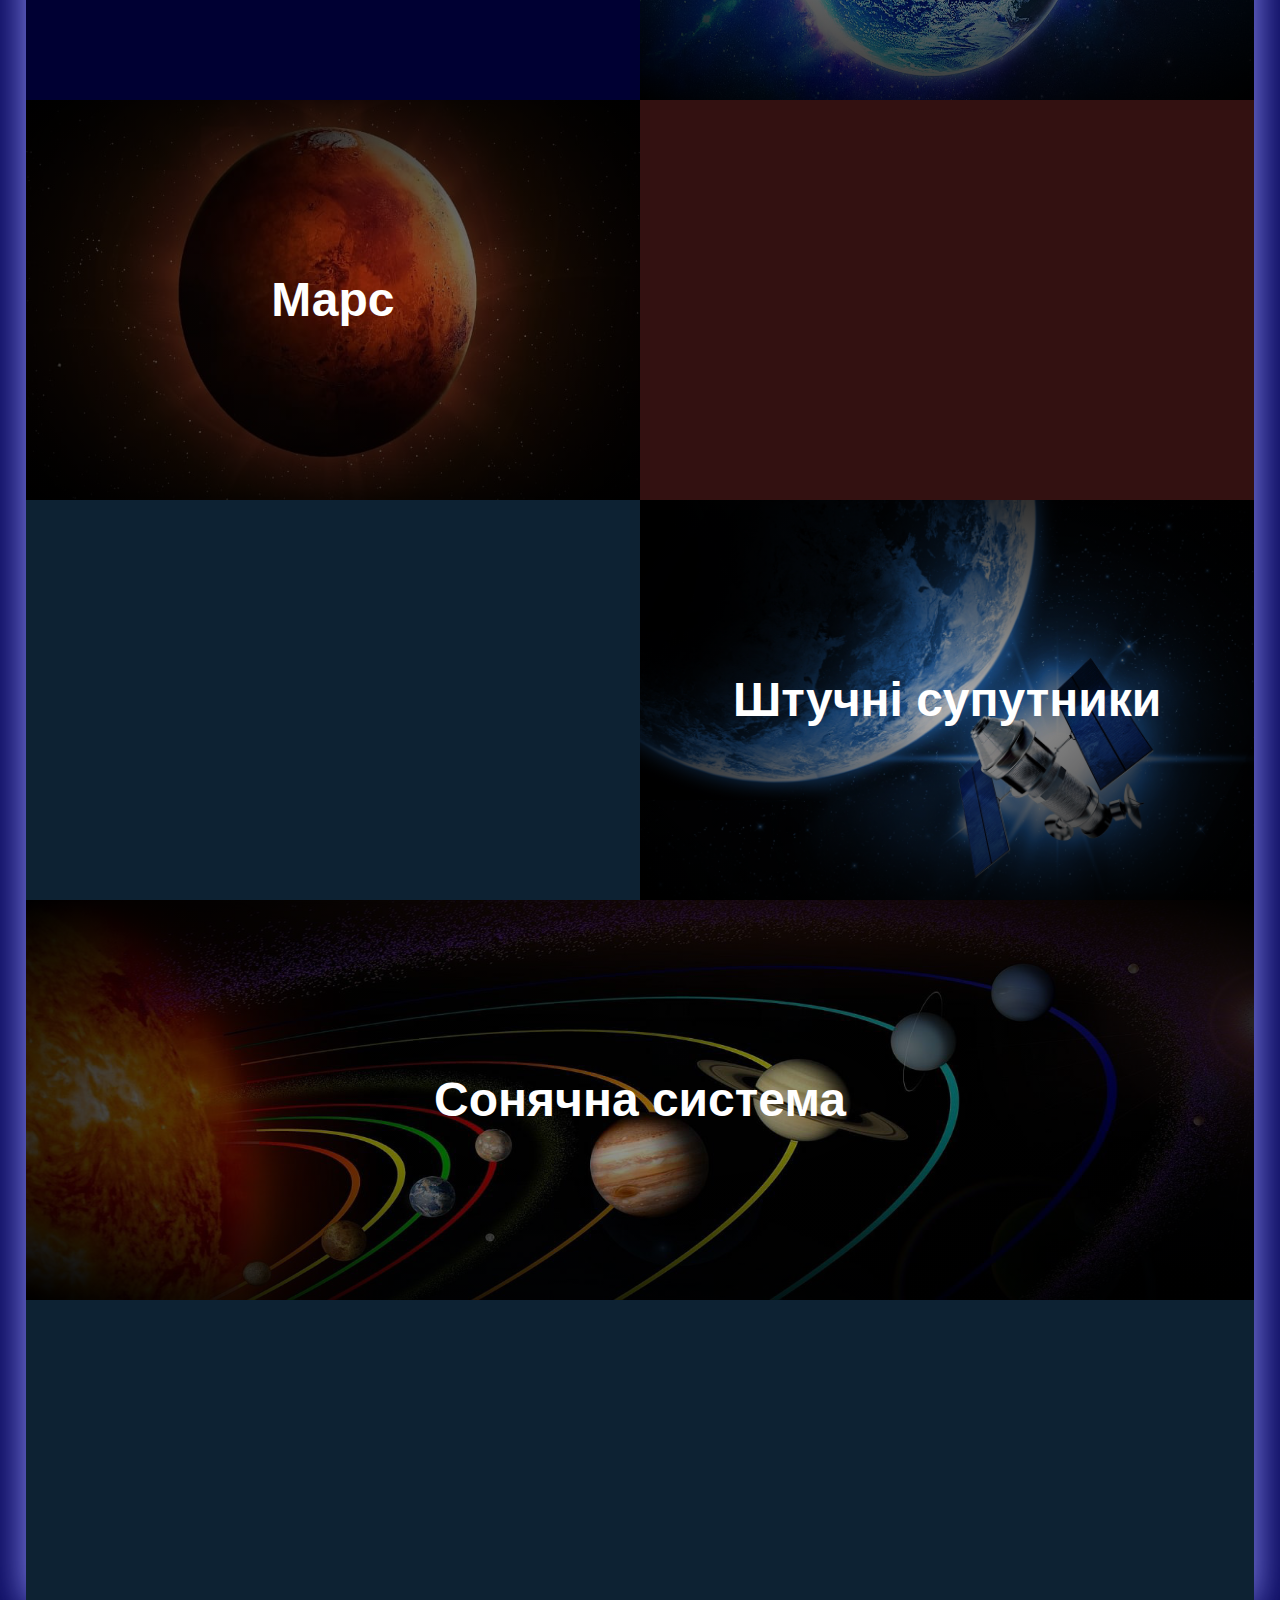
==== commit c4818f9a: "all" ====
--- a/vinnica olimp/index.html
+++ b/vinnica olimp/index.html
@@ -35,8 +35,8 @@
 <div id="first_big_image">
      <!--БР для того, чтоб расстояние было  -->
 <div id="main_title">
-<h1>Hello </h1>
-<h2>Сайт про космос</h2>
+<h1>Вітаємо!</h1>
+<h2>Космос – сьогодення та майбутнє</h2>
 <hr>
 
 </div><!--Взяла заголовок, подзаголовок и хр в 1 див для позиционирования-->
--- a/vinnica olimp/main.css
+++ b/vinnica olimp/main.css
@@ -27,7 +27,7 @@
 
 }
 
-#mark li a{
+#mark > li > a{
 	color: white;
 	font-weight: bold;
 	text-decoration: none; 
@@ -39,13 +39,18 @@
 	font-weight: bold;
 	font-size: 1.3vw;
 }
-#mark li a:hover{
+#mark > li > a:hover{
 	background-color: rgba(255, 255, 255, .6);
 	color: rgba(0, 0, 100, .9);
-
-
-}
-
+}
+#mark > li > a > img {
+	transition: all 0.3s ease-out;
+	width: 0.8vw;
+	height: 0.8vw;
+}
+#mark > li > a:hover > img {
+	transform: rotateX(180deg);
+}
 /* ПЛИТКА */
 #b1block{
 	display: block;
@@ -177,7 +182,7 @@
 
 .important_span{
 	font-weight: bold;
-	font-size: x-large;
+	font-size: 2vw;;
 	
 }
 
@@ -198,18 +203,19 @@
 	
 }
 #main_title {
-	margin-left: 150px;
+	margin-left: 10%;
 
 	margin-top: 30%;
 }
 #first_big_image hr {
-	border: white 3px solid;
+	border: none;
+	border-top: white 0.5vw solid;
 	margin-left: 0px;
-	width: 400px;
+	width: 45%;
 }
 #first_big_image h1 {
 	text-shadow: 1px 2px 7px white;
-	font-size: 6em;
+	font-size: 6vw;
 	color: white;
  	margin-bottom: 0px;
 	line-height: 50%;
@@ -223,9 +229,11 @@
 	left: 2%;
 	box-shadow: 0 7px 40px rgb(151, 151, 255);
 }
-
+#main p {
+	font-size: 1.2vw;
+}
 #first_big_image h2 {
-	font-size: 3em;
+	font-size: 2vw;
 	color: white;
 	line-height: 50%;
 } 
@@ -722,7 +730,25 @@
                                             ТЕСТ
 ///////////////////////////////////////////////////////////////////////////////////////////////
 */ 
-
+#content-test {
+	width: 94.55%;
+	padding: 1%;
+	background: white ;
+	position: relative;
+	clear: both;
+	left: 2%;
+	box-shadow: 0 7px 40px rgb(151, 151, 255);
+}
+#content-test > h1 {
+	color: rgba(10, 10, 95, .5);
+	text-shadow: 2px 2px 4px rgba(10, 10, 95, .5);
+	text-align: center;
+	font-size: 4vw;
+	font-weight: bolder;
+}
+#content-test h2 {
+	font-size: 1.7vw;	
+}
 #photo_helper{
     width: 20%;
     height: 40%;
@@ -747,7 +773,9 @@
     padding: 0;
 
 }
-
+#helper p {
+	font-size: 1.2vw;
+}
 
 
 #forhelp{
@@ -771,8 +799,10 @@
     top: 93%;
     left: 83.5%;
     z-index: 200; 
-    border-radius: 5px;
-    background-color: #9AFE2E;
+	border-radius: 5px;
+	border-width: 0.15vw;
+	background-color: #9AFE2E;
+	font-size: 1.2vw;
 }
 .true{
     display: inline-block;
@@ -782,6 +812,8 @@
     border-radius: 0.3vw;
     padding: 1%;
     margin-right: 10%;
+	font-size: 1.2vw;
+	border-width: 0.15vw;
 }
 .true:hover{
     display: inline-block;
@@ -799,7 +831,8 @@
     border-radius: 0.3vw;
     padding: 1%;
     margin-right: 10%;
-
+	font-size: 1.2vw;
+	border-width: 0.15vw;
 }
 .false:hover{
     display: inline-block;
@@ -831,7 +864,7 @@
    color: red;
 }
 #actionn {
-    
+    border-width: 0.15vw;
     font-weight: bold;
     width: 15%;
     padding: 3%;
@@ -839,7 +872,7 @@
     background-color: rgba(10, 10, 95, 1);
     color: rgba(255, 255, 255, 0.7);
     transition: all 1s;
-
+	font-size: 1.2vw;
 }
 #actionn:hover {
     font-weight: bold;
@@ -900,4 +933,52 @@
 }
 #earth-facts:hover {
 	background-size: 115%;	
-}+}
+
+
+
+
+
+#submenu {
+	position: absolute;
+	overflow: hidden;
+	background:  rgba(10, 10, 95, .7);
+	z-index: 100;
+	position: fixed;
+	width: 16%;
+    margin:0;
+	padding:0;
+	box-shadow: 0 5px 10px rgba(43, 43, 160, 0.5);
+	transition: all 0.3s ease-out;
+	transform: scaleY(0);
+	transform-origin: 0 0;
+}
+
+  #submenu li{
+  list-style-type: none;
+  display: block;
+  width: 100%;
+  }
+  
+  #submenu li a{
+	color: white;
+	font-weight: bold;
+	text-decoration: none; 
+	display: inline-block;
+	padding: 1vw;
+	margin-right: 2vw;
+	transition: all 0.5s ease-out;
+	border-radius: 0.2vw 0.3vw 0.2vw 0.3vw;
+	font-weight: bold;
+	font-size: 1.3vw;
+	width: 100%;
+  }
+  #submenu li a:hover{
+	color: rgba(10, 10, 95, .7);;
+	background: rgba(255, 255, 255, .4)
+  
+  }
+  #mark li:hover > #submenu {
+	  transform: scaleY(1);
+	  
+  }